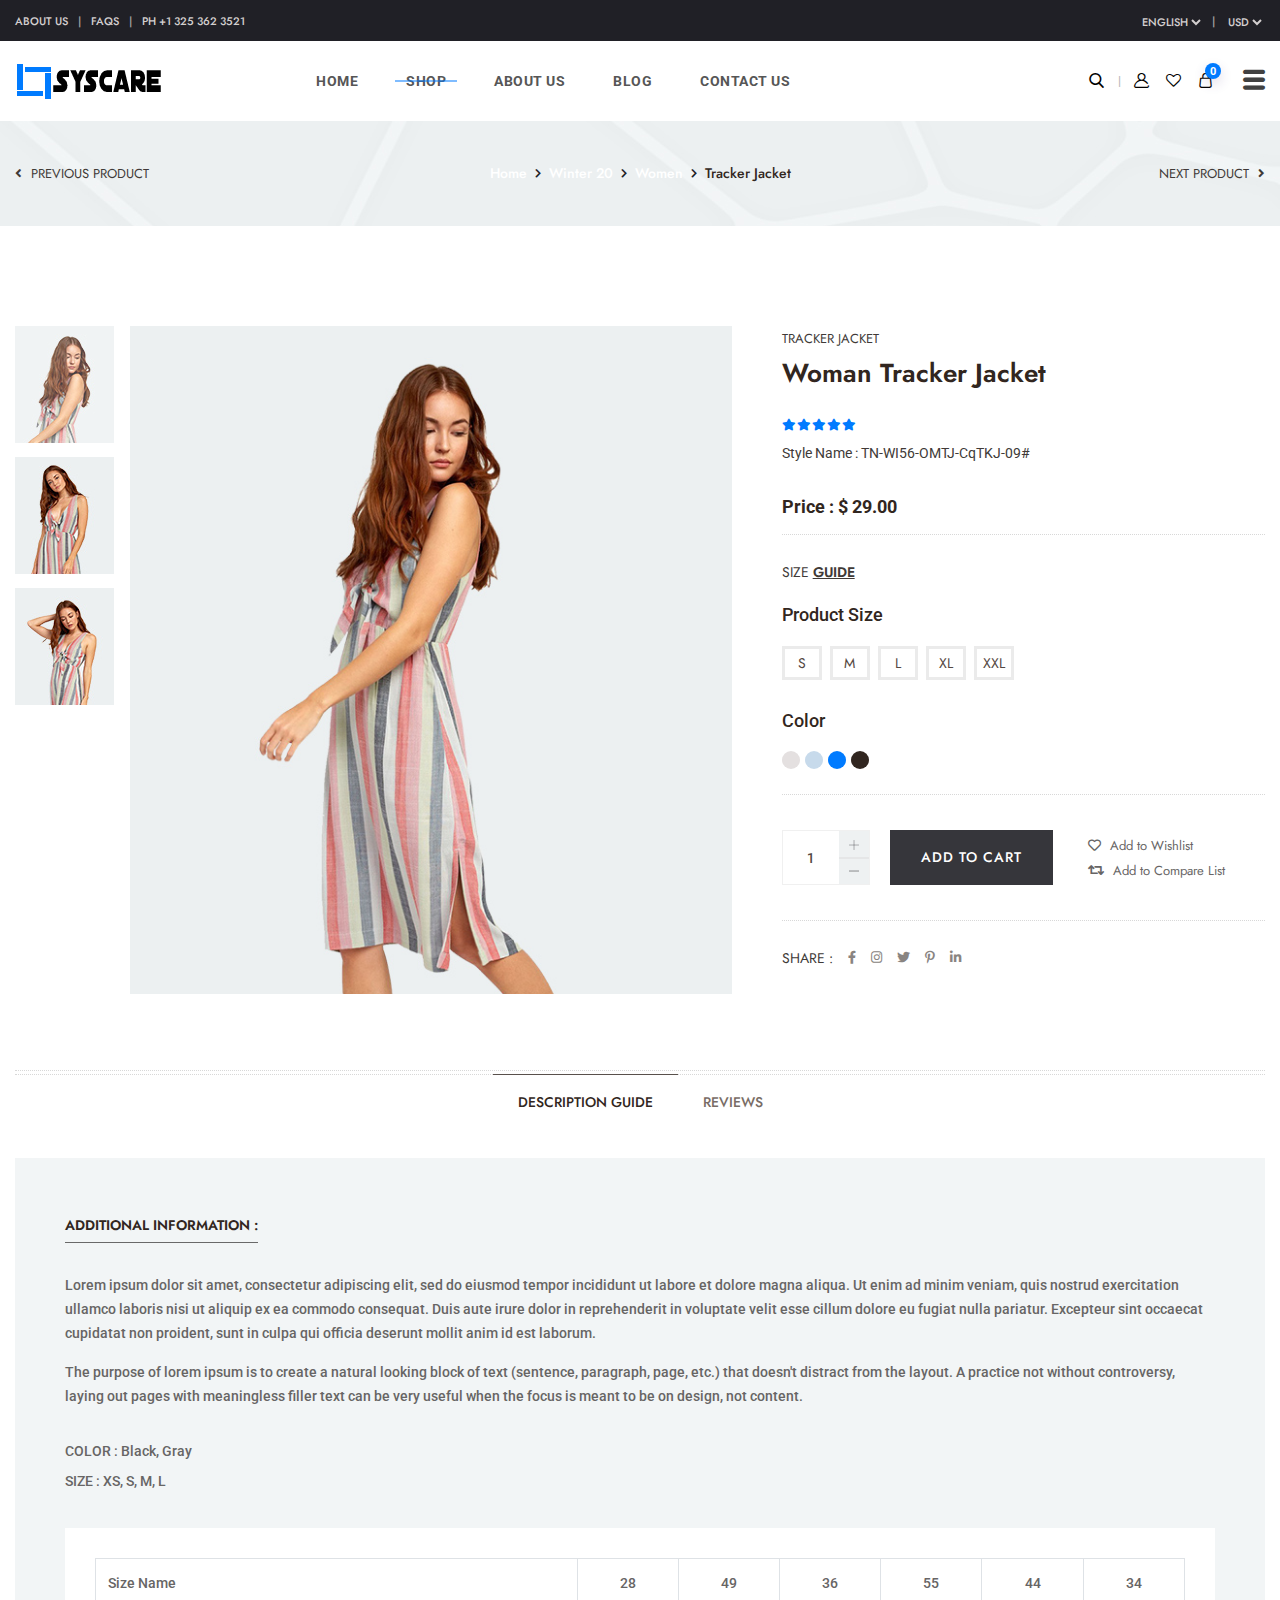
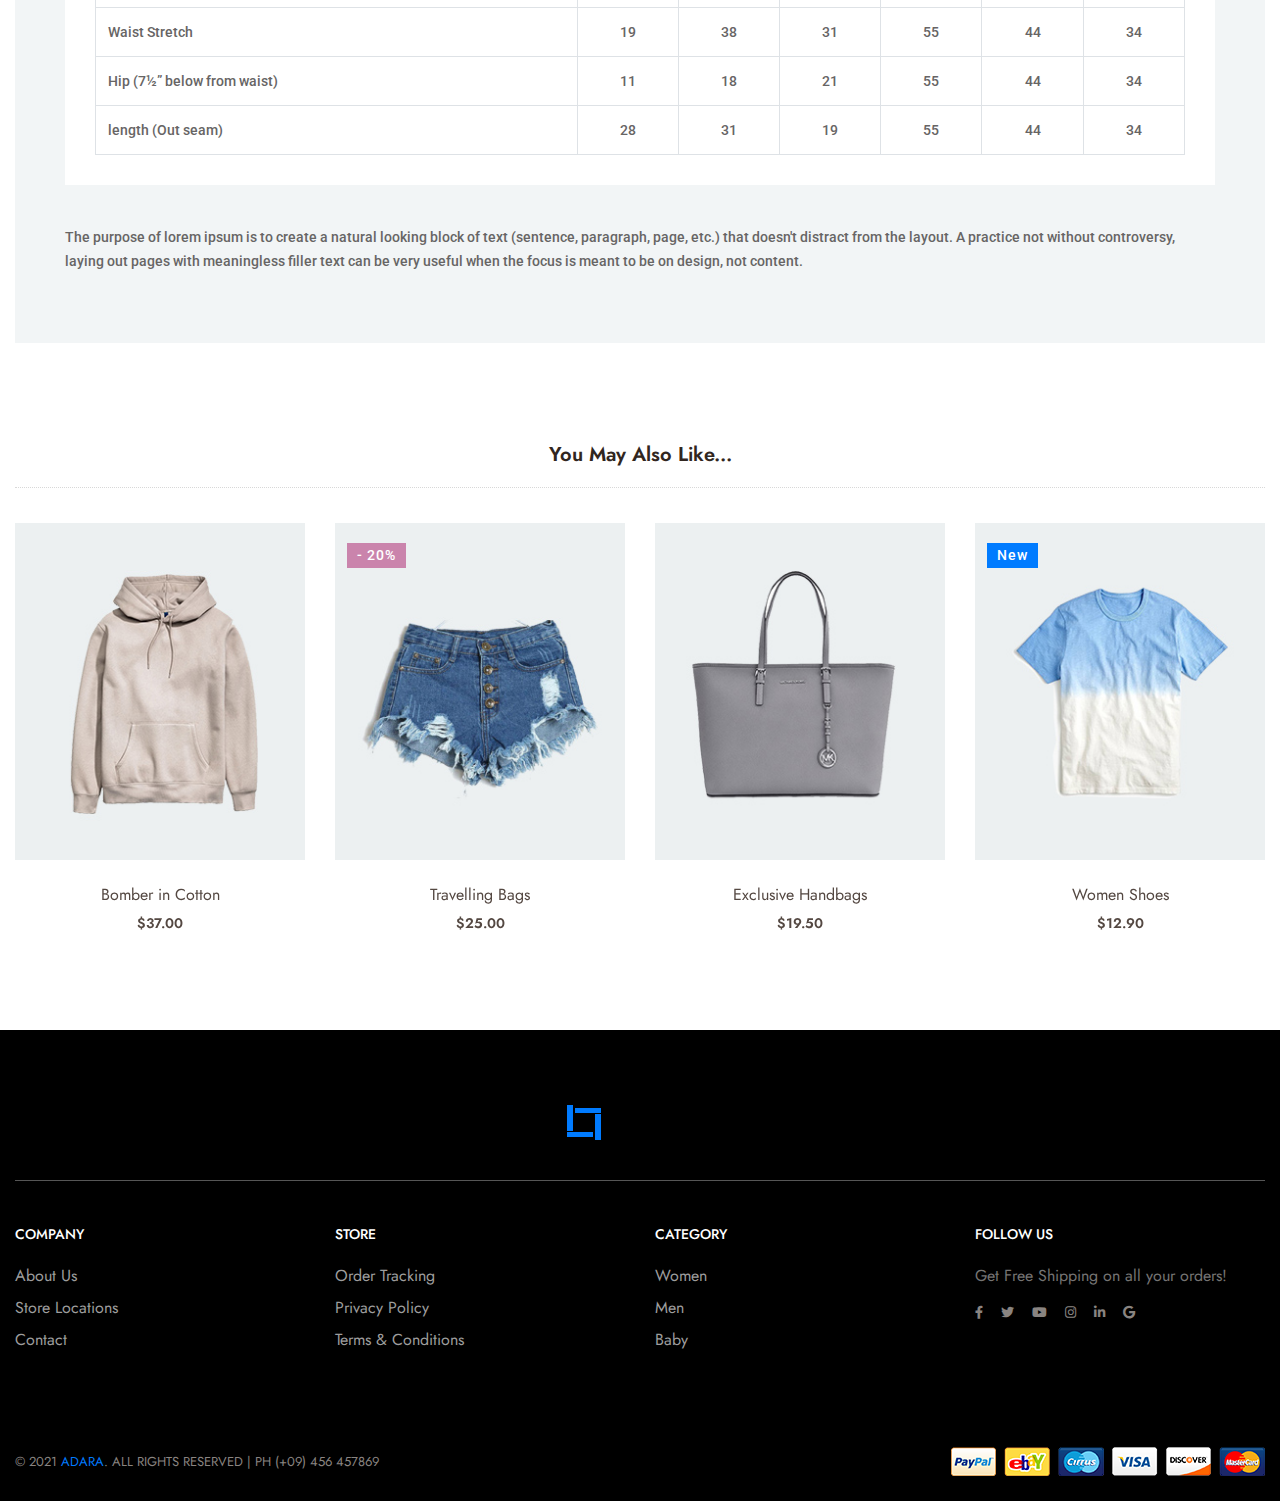
==== shop-details.html @ 61177d80 "initial commit" ====
<!doctype html>
<html class="no-js" lang="en">
    <head>
        <meta charset="utf-8">
        <meta http-equiv="x-ua-compatible" content="ie=edge">
        <title>Adara - Modern & Multipurpose eCommerce Template</title>
        <meta name="description" content="">
        <meta name="viewport" content="width=device-width, initial-scale=1">

		<link rel="shortcut icon" type="image/x-icon" href="img/favicon.png">
        <!-- Place favicon.ico in the root directory -->

		<!-- CSS here -->
        <link rel="stylesheet" href="css/bootstrap.min.css">
        <link rel="stylesheet" href="css/animate.min.css">
        <link rel="stylesheet" href="css/magnific-popup.css">
        <link rel="stylesheet" href="css/fontawesome-all.min.css">
        <link rel="stylesheet" href="css/jquery.mCustomScrollbar.min.css">
        <link rel="stylesheet" href="css/bootstrap-datepicker.min.css">
        <link rel="stylesheet" href="css/swiper-bundle.min.css">
        <link rel="stylesheet" href="css/jquery-ui.min.css">
        <link rel="stylesheet" href="css/nice-select.css">
        <link rel="stylesheet" href="css/jarallax.css">
        <link rel="stylesheet" href="css/flaticon.css">
        <link rel="stylesheet" href="css/slick.css">
        <link rel="stylesheet" href="css/default.css">
        <link rel="stylesheet" href="css/style.css">
        <link rel="stylesheet" href="css/responsive.css">
    </head>
    <body>


        <!-- preloader  -->
        <div id="preloader">
            <div id="ctn-preloader" class="ctn-preloader">
                <div class="animation-preloader">
                    <div class="spinner"></div>
                </div>
                <div class="loader">
                    <div class="row">
                        <div class="col-3 loader-section section-left">
                            <div class="bg"></div>
                        </div>
                        <div class="col-3 loader-section section-left">
                            <div class="bg"></div>
                        </div>
                        <div class="col-3 loader-section section-right">
                            <div class="bg"></div>
                        </div>
                        <div class="col-3 loader-section section-right">
                            <div class="bg"></div>
                        </div>
                    </div>
                </div>
            </div>
        </div>
        <!-- preloader end -->


		<!-- Scroll-top -->
        <button class="scroll-top scroll-to-target" data-target="html">
            <i class="fas fa-angle-up"></i>
        </button>
        <!-- Scroll-top-end-->

        <!-- header-area -->
        <header class="header-style-three">
            <div class="header-top-wrap">
                <div class="container custom-container-two">
                    <div class="row align-items-center justify-content-center">
                        <div class="col-sm-6">
                            <div class="header-top-link">
                                <ul>
                                    <li><a href="about-us.html">About US</a></li>
                                    <li><a href="#">FAQS</a></li>
                                    <li><a href="tel:123456789">PH +1 325 362 3521</a></li>
                                </ul>
                            </div>
                        </div>
                        <div class="col-sm-6">
                            <div class="header-top-right">
                                <div class="lang">
                                    <select name="select">
                                        <option value="">English</option>
                                        <option value="">Spanish</option>
                                        <option value="">Turkish</option>
                                        <option value="">Russian</option>
                                        <option value="">Chinese</option>
                                    </select>
                                </div>
                                <div class="currency">
                                    <form action="#">
                                        <select name="select">
                                            <option value="">USD</option>
                                            <option value="">AUE</option>
                                            <option value="">SAR</option>
                                            <option value="">INR</option>
                                            <option value="">BDT</option>
                                        </select>
                                    </form>
                                </div>
                            </div>
                        </div>
                    </div>
                </div>
            </div>
            <div id="sticky-header" class="main-header menu-area">
                <div class="container custom-container-two">
                    <div class="row">
                        <div class="col-12">
                            <div class="mobile-nav-toggler"><i class="fas fa-bars"></i></div>
                            <div class="menu-wrap">
                                <nav class="menu-nav show">
                                    <div class="logo">
                                        <a href="index.html"><img src="img/logo/logo.png" alt="Logo"></a>
                                    </div>
                                    <div class="navbar-wrap main-menu d-none d-lg-flex">
                                        <ul class="navigation">
                                            <li class="menu-item-has-children has--mega--menu"><a href="#">Home</a>
                                                <ul class="mega--menu--wrap scroll">
                                                    <li>
                                                        <a href="index.html">
                                                            <span class="img"><img src="img/home-demo/home_01.jpg" alt=""></span>
                                                            <span class="text">Home style One</span>
                                                        </a>
                                                    </li>
                                                    <li>
                                                        <a href="index-2.html">
                                                            <span class="img"><img src="img/home-demo/home_02.jpg" alt=""></span>
                                                            <span class="text">Home style Two</span>
                                                        </a>
                                                    </li>
                                                    <li>
                                                        <a href="index-3.html">
                                                            <span class="img"><img src="img/home-demo/home_03.jpg" alt=""></span>
                                                            <span class="text">Home style Three</span>
                                                        </a>
                                                    </li>
                                                    <li>
                                                        <a href="index-4.html">
                                                            <span class="img"><img src="img/home-demo/home_04.jpg" alt=""></span>
                                                            <span class="text">Home style four</span>
                                                        </a>
                                                    </li>
                                                    <li>
                                                        <a href="index-5.html">
                                                            <span class="img"><img src="img/home-demo/home_05.jpg" alt=""></span>
                                                            <span class="text">Home style five</span>
                                                        </a>
                                                    </li>
                                                    <li>
                                                        <a href="index-6.html">
                                                            <span class="img"><img src="img/home-demo/home_06.jpg" alt=""></span>
                                                            <span class="text">Home style six</span>
                                                        </a>
                                                    </li>
                                                    <li>
                                                        <a href="index-7.html">
                                                            <span class="img"><img src="img/home-demo/home_07.jpg" alt=""></span>
                                                            <span class="text">Home style seven</span>
                                                        </a>
                                                    </li>
                                                    <li>
                                                        <a href="index-8.html">
                                                            <span class="img"><img src="img/home-demo/home_08.jpg" alt=""></span>
                                                            <span class="text">Home style eight</span>
                                                        </a>
                                                    </li>
                                                    <li>
                                                        <a href="index-9.html">
                                                            <span class="img"><img src="img/home-demo/home_09.jpg" alt=""></span>
                                                            <span class="text">Home style nine</span>
                                                        </a>
                                                    </li>
                                                </ul>
                                            </li>
                                            <li class="active has--mega--menu"><a href="#">Shop</a>
                                                <ul class="mega-menu">
                                                    <li class="mega-menu-wrap">
                                                        <ul class="mega-menu-col">
                                                            <li class="mega-title"><a href="shop.html">SHOP PAGES</a></li>
                                                            <li><a href="shop-sidebar.html">Right Sidebar</a></li>
                                                            <li><a href="shop-sidebar.html">Left Sidebar</a></li>
                                                            <li><a href="shop.html">Hidden sidebar</a></li>
                                                            <li><a href="shop.html">Filters area</a></li>
                                                            <li class="active"><a href="shop-details.html">Shop Details</a></li>
                                                            <li><a href="cart.html">Cart Page</a></li>
                                                            <li><a href="checkout.html">Checkout Page</a></li>
                                                        </ul>
                                                        <ul class="mega-menu-col">
                                                            <li class="mega-title"><a href="#">FEATURES</a></li>
                                                            <li><a href="shop-sidebar.html">Variable Product</a></li>
                                                            <li><a href="shop-sidebar.html">External Product</a></li>
                                                            <li><a href="shop-sidebar.html">Other Shop Pages</a></li>
                                                            <li><a href="shop-sidebar.html">Categories</a></li>
                                                            <li><a href="shop-sidebar.html">Collection</a></li>
                                                            <li><a href="shop-sidebar.html">LookBook</a></li>
                                                            <li><a href="cart.html">Shopping Cart</a></li>
                                                        </ul>
                                                        <ul class="mega-menu-col sub-cat-post">
                                                            <li>
                                                                <a href="shop-sidebar.html">
                                                                    <img src="img/product/sub_menu_img01.jpg" alt="">
                                                                    <span class="btn">Man Shop</span>
                                                                </a>
                                                            </li>
                                                        </ul>
                                                        <ul class="mega-menu-col sub-cat-post">
                                                            <li>
                                                                <a href="shop-sidebar.html">
                                                                    <img src="img/product/sub_menu_img02.jpg" alt="">
                                                                    <span class="btn">Women’s Shop</span>
                                                                </a>
                                                            </li>
                                                        </ul>
                                                    </li>
                                                </ul>
                                            </li>
                                            <li><a href="about-us.html">About Us</a></li>
                                            <li class="menu-item-has-children"><a href="#">blog</a>
                                                <ul class="submenu">
                                                    <li><a href="blog.html">Our Blog</a></li>
                                                    <li><a href="blog-details.html">Blog Details</a></li>
                                                </ul>
                                            </li>
                                            <li><a href="contact.html">Contact Us</a></li>
                                        </ul>
                                    </div>
                                    <div class="header-action d-none d-md-block">
                                        <ul>
                                            <li class="header-search"><a href="#" data-toggle="modal" data-target="#search-modal"><i class="flaticon-search"></i></a></li>
                                            <li class="header-profile"><a href="#"><i class="flaticon-user"></i></a></li>
                                            <li class="header-wishlist"><a href="#"><i class="flaticon-heart-shape-outline"></i></a></li>
                                            <li class="header-shop-cart"><a href="#"><i class="flaticon-shopping-bag"></i><span>0</span></a>
                                                <ul class="minicart">
                                                    <li class="d-flex align-items-start">
                                                        <div class="cart-img">
                                                            <a href="#"><img src="img/product/cart_p01.jpg" alt=""></a>
                                                        </div>
                                                        <div class="cart-content">
                                                            <h4><a href="#">Exclusive Winter Jackets</a></h4>
                                                            <div class="cart-price">
                                                                <span class="new">$229.9</span>
                                                                <span><del>$229.9</del></span>
                                                            </div>
                                                        </div>
                                                        <div class="del-icon">
                                                            <a href="#"><i class="far fa-trash-alt"></i></a>
                                                        </div>
                                                    </li>
                                                    <li class="d-flex align-items-start">
                                                        <div class="cart-img">
                                                            <a href="#"><img src="img/product/cart_p02.jpg" alt=""></a>
                                                        </div>
                                                        <div class="cart-content">
                                                            <h4><a href="#">Winter Jackets For Women</a></h4>
                                                            <div class="cart-price">
                                                                <span class="new">$229.9</span>
                                                                <span><del>$229.9</del></span>
                                                            </div>
                                                        </div>
                                                        <div class="del-icon">
                                                            <a href="#"><i class="far fa-trash-alt"></i></a>
                                                        </div>
                                                    </li>
                                                    <li>
                                                        <div class="total-price">
                                                            <span class="f-left">Total:</span>
                                                            <span class="f-right">$239.9</span>
                                                        </div>
                                                    </li>
                                                    <li>
                                                        <div class="checkout-link">
                                                            <a href="#">Shopping Cart</a>
                                                            <a class="black-color" href="#">Checkout</a>
                                                        </div>
                                                    </li>
                                                </ul>
                                            </li>
                                            <li class="sidebar-toggle-btn"><a href="#" class="navSidebar-button"><i class="flaticon-menu-button-of-three-horizontal-lines"></i></a></li>
                                        </ul>
                                    </div>
                                </nav>
                            </div>
                            <!-- Mobile Menu  -->
                            <div class="mobile-menu">
                                <div class="close-btn"><i class="flaticon-targeting-cross"></i></div>
                                <nav class="menu-box">
                                    <div class="nav-logo"><a href="index.html"><img src="img/logo/logo.png" alt="" title=""></a>
                                    </div>
                                    <div class="menu-outer">
                                        <ul class="navigation">
                                            <li class="menu-item-has-children"><a href="#">Home</a>
                                                <ul class="submenu">
                                                    <li><a href="index.html">Home One</a></li>
                                                    <li><a href="index-2.html">Home Two</a></li>
                                                    <li><a href="index-3.html">Home Three</a></li>
                                                    <li><a href="index-4.html">Home Four</a></li>
                                                    <li><a href="index-5.html">Home Five</a></li>
                                                    <li><a href="index-6.html">Home Six</a></li>
                                                    <li><a href="index-7.html">Home Seven</a></li>
                                                    <li><a href="index-8.html">Home Eight</a></li>
                                                    <li><a href="index-9.html">Home Nine</a></li>
                                                </ul>
                                            </li>
                                            <li class="active menu-item-has-children"><a href="#">Shop</a>
                                                <ul class="submenu">
                                                    <li><a href="shop.html">Shop Page</a></li>
                                                    <li><a href="shop-sidebar.html">Shop Sidebar</a></li>
                                                    <li class="active"><a href="shop-details.html">Shop Details</a></li>
                                                    <li><a href="cart.html">Cart Page</a></li>
                                                    <li><a href="cart.html">Checkout Page</a></li>
                                                </ul>
                                            </li>
                                            <li><a href="about-us.html">About Us</a></li>
                                            <li class="menu-item-has-children"><a href="#">blog</a>
                                                <ul class="submenu">
                                                    <li><a href="blog.html">Our Blog</a></li>
                                                    <li><a href="blog-details.html">Blog Details</a></li>
                                                </ul>
                                            </li>
                                            <li><a href="contact.html">Contact Us</a></li>
                                        </ul>
                                    </div>
                                    <div class="social-links">
                                        <ul class="clearfix">
                                            <li><a href="#"><span class="fab fa-twitter"></span></a></li>
                                            <li><a href="#"><span class="fab fa-facebook-square"></span></a></li>
                                            <li><a href="#"><span class="fab fa-pinterest-p"></span></a></li>
                                            <li><a href="#"><span class="fab fa-instagram"></span></a></li>
                                            <li><a href="#"><span class="fab fa-youtube"></span></a></li>
                                        </ul>
                                    </div>
                                </nav>
                            </div>
                            <div class="menu-backdrop"></div>
                            <!-- End Mobile Menu -->
                        </div>
                    </div>
                </div>
            </div>

            <!-- Modal Search -->
            <div class="modal fade" id="search-modal" tabindex="-1" role="dialog" aria-hidden="true">
                <div class="modal-dialog" role="document">
                    <div class="modal-content">
                        <form>
                            <input type="text" placeholder="Search here...">
                            <button><i class="flaticon-search"></i></button>
                        </form>
                    </div>
                </div>
            </div>
            <!-- Modal Search-end -->

            <!-- off-canvas-start -->
            <div class="sidebar-off-canvas info-group">
                <div class="off-canvas-overlay"></div>
                <div class="off-canvas-widget scroll">
                    <div class="sidebar-widget-container">
                        <div class="off-canvas-heading">
                            <a href="#" class="close-side-widget">
                                <span class="flaticon-targeting-cross"></span>
                            </a>
                        </div>
                        <div class="sidebar-textwidget">
                            <div class="sidebar-info-contents">
                                <div class="content-inner">
                                    <div class="logo mb-30">
                                        <a href="index.html"><img src="img/logo/logo.png" alt=""></a>
                                    </div>
                                    <div class="content-box">
                                        <p>WooCommerce and WordPress are both free, open source software reasons many ...</p>
                                    </div>
                                    <div class="contact-info">
                                        <h4 class="title">CONTACT US</h4>
                                        <ul>
                                            <li><span class="flaticon-phone-call"></span><a href="tel:123456789">+9 325 444 0000</a></li>
                                            <li><span class="flaticon-email"></span><a href="mailto:adara@info.com">adara@info.com</a></li>
                                            <li><span class="flaticon-place"></span>71 Park Lan Street 2355 NY</li>
                                        </ul>
                                    </div>
                                    <div class="oc-newsletter">
                                        <h4 class="title">NEWSLETTER</h4>
                                        <p>Fill your email below to subscribe to my newsletter</p>
                                        <form action="#">
                                            <input type="email" placeholder="Email...">
                                            <button class="btn">Subscribe</button>
                                        </form>
                                    </div>
                                    <div class="oc-social">
                                        <ul>
                                            <li><a href="#"><i class="fab fa-facebook-f"></i></a></li>
                                            <li><a href="#"><i class="fab fa-twitter"></i></a></li>
                                            <li><a href="#"><i class="fab fa-youtube"></i></a></li>
                                            <li><a href="#"><i class="fab fa-instagram"></i></a></li>
                                            <li><a href="#"><i class="fab fa-linkedin-in"></i></a></li>
                                            <li><a href="#"><i class="fab fa-google"></i></a></li>
                                        </ul>
                                    </div>
                                    <div class="oc-bottom">
                                        <div class="currency">
                                            <form action="#">
                                                <label>Currency</label>
                                                <select name="select">
                                                    <option value="">USD</option>
                                                    <option value="">AUE</option>
                                                    <option value="">SAR</option>
                                                    <option value="">INR</option>
                                                    <option value="">BDT</option>
                                                </select>
                                            </form>
                                        </div>
                                        <div class="language">
                                            <form action="#">
                                                <label>Language</label>
                                                <select name="select">
                                                    <option value="">English</option>
                                                    <option value="">Spanish</option>
                                                    <option value="">Turkish</option>
                                                    <option value="">Russian</option>
                                                    <option value="">Chinese</option>
                                                </select>
                                            </form>
                                        </div>
                                    </div>
                                </div>
                            </div>
                        </div>
                    </div>
                </div>
            </div>
            <!-- off-canvas-end -->

        </header>
        <!-- header-area-end -->

        <!-- main-area -->
        <main>

            <!-- breadcrumb-area -->
            <div class="breadcrumb-area breadcrumb-style-two" data-background="img/bg/s_breadcrumb_bg01.jpg">
                <div class="container">
                    <div class="row">
                        <div class="col-lg-3 d-none d-lg-block">
                            <div class="previous-product">
                                <a href="shop-details.html"><i class="fas fa-angle-left"></i> previous product</a>
                            </div>
                        </div>
                        <div class="col-lg-6">
                            <div class="breadcrumb-content">
                                <nav aria-label="breadcrumb">
                                    <ol class="breadcrumb">
                                        <li class="breadcrumb-item"><a href="index.html">Home</a></li>
                                        <li class="breadcrumb-item"><a href="shop.html">Winter 20</a></li>
                                        <li class="breadcrumb-item"><a href="shop.html">Women</a></li>
                                        <li class="breadcrumb-item active" aria-current="page">Tracker Jacket</li>
                                    </ol>
                                </nav>
                            </div>
                        </div>
                        <div class="col-lg-3 d-none d-lg-block">
                            <div class="next-product">
                                <a href="shop-details.html">Next product <i class="fas fa-angle-right"></i></a>
                            </div>
                        </div>
                    </div>
                </div>
            </div>
            <!-- breadcrumb-area-end -->

            <!-- shop-details-area -->
            <section class="shop-details-area pt-100 pb-95">
                <div class="container">
                    <div class="row">
                        <div class="col-lg-7">
                            <div class="shop-details-flex-wrap">
                                <div class="shop-details-nav-wrap">
                                    <ul class="nav nav-tabs" id="myTab" role="tablist">
                                        <li class="nav-item" role="presentation">
                                            <a class="nav-link active" id="item-one-tab" data-toggle="tab" href="#item-one" role="tab" aria-controls="item-one" aria-selected="true"><img src="img/product/sd_nav_img01.jpg" alt=""></a>
                                        </li>
                                        <li class="nav-item" role="presentation">
                                            <a class="nav-link" id="item-two-tab" data-toggle="tab" href="#item-two" role="tab" aria-controls="item-two" aria-selected="false"><img src="img/product/sd_nav_img02.jpg" alt=""></a>
                                        </li>
                                        <li class="nav-item" role="presentation">
                                            <a class="nav-link" id="item-three-tab" data-toggle="tab" href="#item-three" role="tab" aria-controls="item-three" aria-selected="false"><img src="img/product/sd_nav_img03.jpg" alt=""></a>
                                        </li>
                                    </ul>
                                </div>
                                <div class="shop-details-img-wrap">
                                    <div class="tab-content" id="myTabContent">
                                        <div class="tab-pane fade show active" id="item-one" role="tabpanel" aria-labelledby="item-one-tab">
                                            <div class="shop-details-img">
                                                <img src="img/product/shop_details_img01.jpg" alt="">
                                            </div>
                                        </div>
                                        <div class="tab-pane fade" id="item-two" role="tabpanel" aria-labelledby="item-two-tab">
                                            <div class="shop-details-img">
                                                <img src="img/product/shop_details_img02.jpg" alt="">
                                            </div>
                                        </div>
                                        <div class="tab-pane fade" id="item-three" role="tabpanel" aria-labelledby="item-three-tab">
                                            <div class="shop-details-img">
                                                <img src="img/product/shop_details_img03.jpg" alt="">
                                            </div>
                                        </div>
                                    </div>
                                </div>
                            </div>
                        </div>
                        <div class="col-lg-5">
                            <div class="shop-details-content">
                                <a href="#" class="product-cat">Tracker Jacket</a>
                                <h3 class="title">Woman Tracker Jacket</h3>
                                <div class="rating">
                                    <i class="fas fa-star"></i>
                                    <i class="fas fa-star"></i>
                                    <i class="fas fa-star"></i>
                                    <i class="fas fa-star"></i>
                                    <i class="fas fa-star"></i>
                                </div>
                                <p class="style-name">Style Name : TN-WI56-OMTJ-CqTKJ-09#</p>
                                <div class="price">Price : $ 29.00</div>
                                <div class="product-details-info">
                                    <span>Size <a href="#">Guide</a></span>
                                    <div class="sidebar-product-size mb-30">
                                        <h4 class="widget-title">Product Size</h4>
                                        <div class="shop-size-list">
                                            <ul>
                                                <li><a href="#">S</a></li>
                                                <li><a href="#">M</a></li>
                                                <li><a href="#">L</a></li>
                                                <li><a href="#">XL</a></li>
                                                <li><a href="#">XXL</a></li>
                                            </ul>
                                        </div>
                                    </div>
                                    <div class="sidebar-product-color">
                                        <h4 class="widget-title">Color</h4>
                                        <div class="shop-color-list">
                                            <ul>
                                                <li></li>
                                                <li></li>
                                                <li></li>
                                                <li></li>
                                            </ul>
                                        </div>
                                    </div>
                                </div>
                                <div class="perched-info">
                                    <div class="cart-plus-minus">
                                        <form action="#" class="num-block">
                                            <input type="text" class="in-num" value="1" readonly="">
                                            <div class="qtybutton-box">
                                                <span class="plus"><img src="img/icon/plus.png" alt=""></span>
                                                <span class="minus dis"><img src="img/icon/minus.png" alt=""></span>
                                            </div>
                                        </form>
                                    </div>
                                    <a href="#" class="btn">add to cart</a>
                                    <div class="wishlist-compare">
                                        <ul>
                                            <li><a href="#"><i class="far fa-heart"></i> Add to Wishlist</a></li>
                                            <li><a href="#"><i class="fas fa-retweet"></i> Add to Compare List</a></li>
                                        </ul>
                                    </div>
                                </div>
                                <div class="product-details-share">
                                    <ul>
                                        <li>Share :</li>
                                        <li><a href="#"><i class="fab fa-facebook-f"></i></a></li>
                                        <li><a href="#"><i class="fab fa-instagram"></i></a></li>
                                        <li><a href="#"><i class="fab fa-twitter"></i></a></li>
                                        <li><a href="#"><i class="fab fa-pinterest-p"></i></a></li>
                                        <li><a href="#"><i class="fab fa-linkedin-in"></i></a></li>
                                    </ul>
                                </div>
                            </div>
                        </div>
                    </div>
                    <div class="row">
                        <div class="col-12">
                            <div class="product-desc-wrap">
                                <ul class="nav nav-tabs" role="tablist">
                                    <li class="nav-item" role="presentation">
                                        <a class="nav-link active" id="description-tab" data-toggle="tab" href="#description" role="tab" aria-controls="description"
                                            aria-selected="true">Description Guide</a>
                                    </li>
                                    <li class="nav-item" role="presentation">
                                        <a class="nav-link" id="reviews-tab" data-toggle="tab" href="#reviews" role="tab" aria-controls="reviews"
                                            aria-selected="false">Reviews</a>
                                    </li>
                                </ul>
                                <div class="tab-content">
                                    <div class="tab-pane fade show active" id="description" role="tabpanel" aria-labelledby="description-tab">
                                        <div class="product-desc-title mb-30">
                                            <h4 class="title">Additional information :</h4>
                                        </div>
                                        <p>Lorem ipsum dolor sit amet, consectetur adipiscing elit, sed do eiusmod tempor incididunt ut labore et dolore magna
                                        aliqua. Ut enim ad minim veniam, quis nostrud exercitation ullamco laboris nisi ut aliquip ex ea commodo consequat. Duis
                                        aute irure dolor in reprehenderit in voluptate velit esse cillum dolore eu fugiat nulla pariatur. Excepteur sint
                                        occaecat cupidatat non proident, sunt in culpa qui officia deserunt mollit anim id est laborum.</p>
                                        <p>The purpose of lorem ipsum is to create a natural looking block of text (sentence, paragraph, page, etc.) that doesn't
                                        distract from the layout. A practice not without controversy, laying out pages with meaningless filler text can be very
                                        useful when the focus is meant to be on design, not content.</p>
                                        <div class="color-size-info">
                                            <ul>
                                                <li><span>COLOR :</span> Black, Gray</li>
                                                <li><span>SIZE :</span> XS, S, M, L</li>
                                            </ul>
                                        </div>
                                        <div class="additional-table">
                                            <div class="table-responsive">
                                                <table class="table table-bordered">
                                                    <tbody>
                                                        <tr>
                                                            <th scope="row">Size Name</th>
                                                            <td>28</td>
                                                            <td>49</td>
                                                            <td>36</td>
                                                            <td>55</td>
                                                            <td>44</td>
                                                            <td>34</td>
                                                        </tr>
                                                        <tr>
                                                            <th scope="row">Waist Stretch</th>
                                                            <td>19</td>
                                                            <td>38</td>
                                                            <td>31</td>
                                                            <td>55</td>
                                                            <td>44</td>
                                                            <td>34</td>
                                                        </tr>
                                                        <tr>
                                                            <th scope="row">Hip (7½” below from waist)</th>
                                                            <td>11</td>
                                                            <td>18</td>
                                                            <td>21</td>
                                                            <td>55</td>
                                                            <td>44</td>
                                                            <td>34</td>
                                                        </tr>
                                                        <tr>
                                                            <th scope="row">length (Out seam)</th>
                                                            <td>28</td>
                                                            <td>31</td>
                                                            <td>19</td>
                                                            <td>55</td>
                                                            <td>44</td>
                                                            <td>34</td>
                                                        </tr>
                                                    </tbody>
                                                </table>
                                            </div>
                                        </div>
                                        <p>The purpose of lorem ipsum is to create a natural looking block of text (sentence, paragraph, page, etc.) that doesn't
                                        distract from the layout. A practice not without controversy, laying out pages with meaningless filler text can be very
                                        useful when the focus is meant to be on design, not content.</p>
                                    </div>
                                    <div class="tab-pane fade" id="reviews" role="tabpanel" aria-labelledby="reviews-tab">
                                        <div class="product-desc-title mb-30">
                                            <h4 class="title">Reviews (0) :</h4>
                                        </div>
                                        <p>Your email address will not be published. Required fields are marked</p>
                                        <p class="adara-review-title">Be the first to review “Adara”</p>
                                        <div class="review-rating">
                                            <span>Your rating *</span>
                                            <div class="rating">
                                                <i class="fas fa-star"></i>
                                                <i class="fas fa-star"></i>
                                                <i class="fas fa-star"></i>
                                                <i class="fas fa-star"></i>
                                                <i class="fas fa-star"></i>
                                            </div>
                                        </div>
                                        <form action="#" class="comment-form review-form">
                                            <span>Your review *</span>
                                            <textarea name="message" id="comment-message" placeholder="Your Comment"></textarea>
                                            <div class="row">
                                                <div class="col-md-6">
                                                    <input type="text" placeholder="Your Name*">
                                                </div>
                                                <div class="col-md-6">
                                                    <input type="email" placeholder="Your Email*">
                                                </div>
                                            </div>
                                            <div class="comment-check-box">
                                                <input type="checkbox" id="comment-check">
                                                <label for="comment-check">Save my name and email in this browser for the next time I comment.</label>
                                            </div>
                                            <button class="btn">Submit</button>
                                        </form>
                                    </div>
                                </div>
                            </div>
                        </div>
                    </div>
                    <div class="related-product-wrap">
                        <div class="row">
                            <div class="col-12">
                                <div class="related-product-title">
                                    <h4 class="title">You May Also Like...</h4>
                                </div>
                            </div>
                        </div>
                        <div class="row related-product-active">
                            <div class="col-xl-3">
                                <div class="new-arrival-item text-center">
                                    <div class="thumb mb-25">
                                        <a href="shop-details.html"><img src="img/product/n_arrival_product01.jpg" alt=""></a>
                                        <div class="product-overlay-action">
                                            <ul>
                                                <li><a href="cart.html"><i class="far fa-heart"></i></a></li>
                                                <li><a href="shop-details.html"><i class="far fa-eye"></i></a></li>
                                            </ul>
                                        </div>
                                    </div>
                                    <div class="content">
                                        <h5><a href="shop-details.html">Bomber in Cotton</a></h5>
                                        <span class="price">$37.00</span>
                                    </div>
                                </div>
                            </div>
                            <div class="col-xl-3">
                                <div class="new-arrival-item text-center">
                                    <div class="thumb mb-25">
                                        <div class="discount-tag">- 20%</div>
                                        <a href="shop-details.html"><img src="img/product/n_arrival_product02.jpg" alt=""></a>
                                        <div class="product-overlay-action">
                                            <ul>
                                                <li><a href="cart.html"><i class="far fa-heart"></i></a></li>
                                                <li><a href="shop-details.html"><i class="far fa-eye"></i></a></li>
                                            </ul>
                                        </div>
                                    </div>
                                    <div class="content">
                                        <h5><a href="shop-details.html">Travelling Bags</a></h5>
                                        <span class="price">$25.00</span>
                                    </div>
                                </div>
                            </div>
                            <div class="col-xl-3">
                                <div class="new-arrival-item text-center">
                                    <div class="thumb mb-25">
                                        <a href="shop-details.html"><img src="img/product/n_arrival_product03.jpg" alt=""></a>
                                        <div class="product-overlay-action">
                                            <ul>
                                                <li><a href="cart.html"><i class="far fa-heart"></i></a></li>
                                                <li><a href="shop-details.html"><i class="far fa-eye"></i></a></li>
                                            </ul>
                                        </div>
                                    </div>
                                    <div class="content">
                                        <h5><a href="shop-details.html">Exclusive Handbags</a></h5>
                                        <span class="price">$19.50</span>
                                    </div>
                                </div>
                            </div>
                            <div class="col-xl-3">
                                <div class="new-arrival-item text-center">
                                    <div class="thumb mb-25">
                                        <div class="discount-tag new">New</div>
                                        <a href="shop-details.html"><img src="img/product/n_arrival_product04.jpg" alt=""></a>
                                        <div class="product-overlay-action">
                                            <ul>
                                                <li><a href="cart.html"><i class="far fa-heart"></i></a></li>
                                                <li><a href="shop-details.html"><i class="far fa-eye"></i></a></li>
                                            </ul>
                                        </div>
                                    </div>
                                    <div class="content">
                                        <h5><a href="shop-details.html">Women Shoes</a></h5>
                                        <span class="price">$12.90</span>
                                    </div>
                                </div>
                            </div>
                        </div>
                    </div>
                </div>
            </section>
            <!-- shop-details-area-end -->

        </main>
        <!-- main-area-end -->


        <!-- footer-area -->
        <footer class="gray-bg footer-style-two footer-style-three pt-75">
            <div class="container">
                <div class="footer-top-wrap">
                    <div class="row">
                        <div class="col-12">
                            <div class="footer-logo">
                                <a href="index.html"><img src="img/logo/logo.png" alt=""></a>
                            </div>
                        </div>
                    </div>
                </div>
                <div class="footer-middle-wrap pt-45 pb-20">
                    <div class="row">
                        <div class="col-lg-3 col-sm-6">
                            <div class="footer-widget mb-50">
                                <h4 class="fw-title">COMPANY</h4>
                                <div class="fw-link">
                                    <ul>
                                        <li><a href="about-us.html">About Us</a></li>
                                        <li><a href="shop.html">Store Locations</a></li>
                                        <li><a href="contact.html">Contact</a></li>
                                    </ul>
                                </div>
                            </div>
                        </div>
                        <div class="col-lg-3 col-sm-6">
                            <div class="footer-widget mb-50">
                                <h4 class="fw-title">STORE</h4>
                                <div class="fw-link">
                                    <ul>
                                        <li><a href="#">Order Tracking</a></li>
                                        <li><a href="#">Privacy Policy</a></li>
                                        <li><a href="#">Terms & Conditions</a></li>
                                    </ul>
                                </div>
                            </div>
                        </div>
                        <div class="col-lg-3 col-sm-6">
                            <div class="footer-widget mb-50">
                                <h4 class="fw-title">Category</h4>
                                <div class="fw-link">
                                    <ul>
                                        <li><a href="shop-sidebar.html">Women</a></li>
                                        <li><a href="shop-sidebar.html">Men</a></li>
                                        <li><a href="shop-sidebar.html">Baby</a></li>
                                    </ul>
                                </div>
                            </div>
                        </div>
                        <div class="col-lg-3 col-sm-6">
                            <div class="footer-widget mb-50">
                                <h4 class="fw-title">FOLLOW US</h4>
                                <div class="footer-text">
                                    <p>Get Free Shipping on all your orders!</p>
                                    <div class="footer-social">
                                        <ul>
                                            <li><a href="#"><i class="fab fa-facebook-f"></i></a></li>
                                            <li><a href="#"><i class="fab fa-twitter"></i></a></li>
                                            <li><a href="#"><i class="fab fa-youtube"></i></a></li>
                                            <li><a href="#"><i class="fab fa-instagram"></i></a></li>
                                            <li><a href="#"><i class="fab fa-linkedin-in"></i></a></li>
                                            <li><a href="#"><i class="fab fa-google"></i></a></li>
                                        </ul>
                                    </div>
                                </div>
                            </div>
                        </div>
                    </div>
                </div>
            </div>
            <div class="copyright-wrap">
                <div class="container">
                    <div class="row align-items-center">
                        <div class="col-lg-6">
                            <div class="copyright-text">
                                <p>&copy; 2021 <a href="index.html">adara</a>. All Rights Reserved | Ph (+09) 456 457869</p>
                            </div>
                        </div>
                        <div class="col-lg-6">
                            <div class="pay-method-img">
                                <img src="img/images/payment_method_img.png" alt="">
                            </div>
                        </div>
                    </div>
                </div>
            </div>
        </footer>
        <!-- footer-area-end -->





		<!-- JS here -->
        <script src="js/vendor/jquery-3.5.0.min.js"></script>
        <script src="js/popper.min.js"></script>
        <script src="js/bootstrap.min.js"></script>
        <script src="js/isotope.pkgd.min.js"></script>
        <script src="js/imagesloaded.pkgd.min.js"></script>
        <script src="js/jquery.magnific-popup.min.js"></script>
        <script src="js/jquery.mCustomScrollbar.concat.min.js"></script>
        <script src="js/bootstrap-datepicker.min.js"></script>
        <script src="js/jquery.nice-select.min.js"></script>
        <script src="js/jquery.countdown.min.js"></script>
        <script src="js/swiper-bundle.min.js"></script>
        <script src="js/jarallax.min.js"></script>
        <script src="js/slick.min.js"></script>
        <script src="js/wow.min.js"></script>
        <script src="js/nav-tool.js"></script>
        <script src="js/plugins.js"></script>
        <script src="js/main.js"></script>
    </body>
</html>
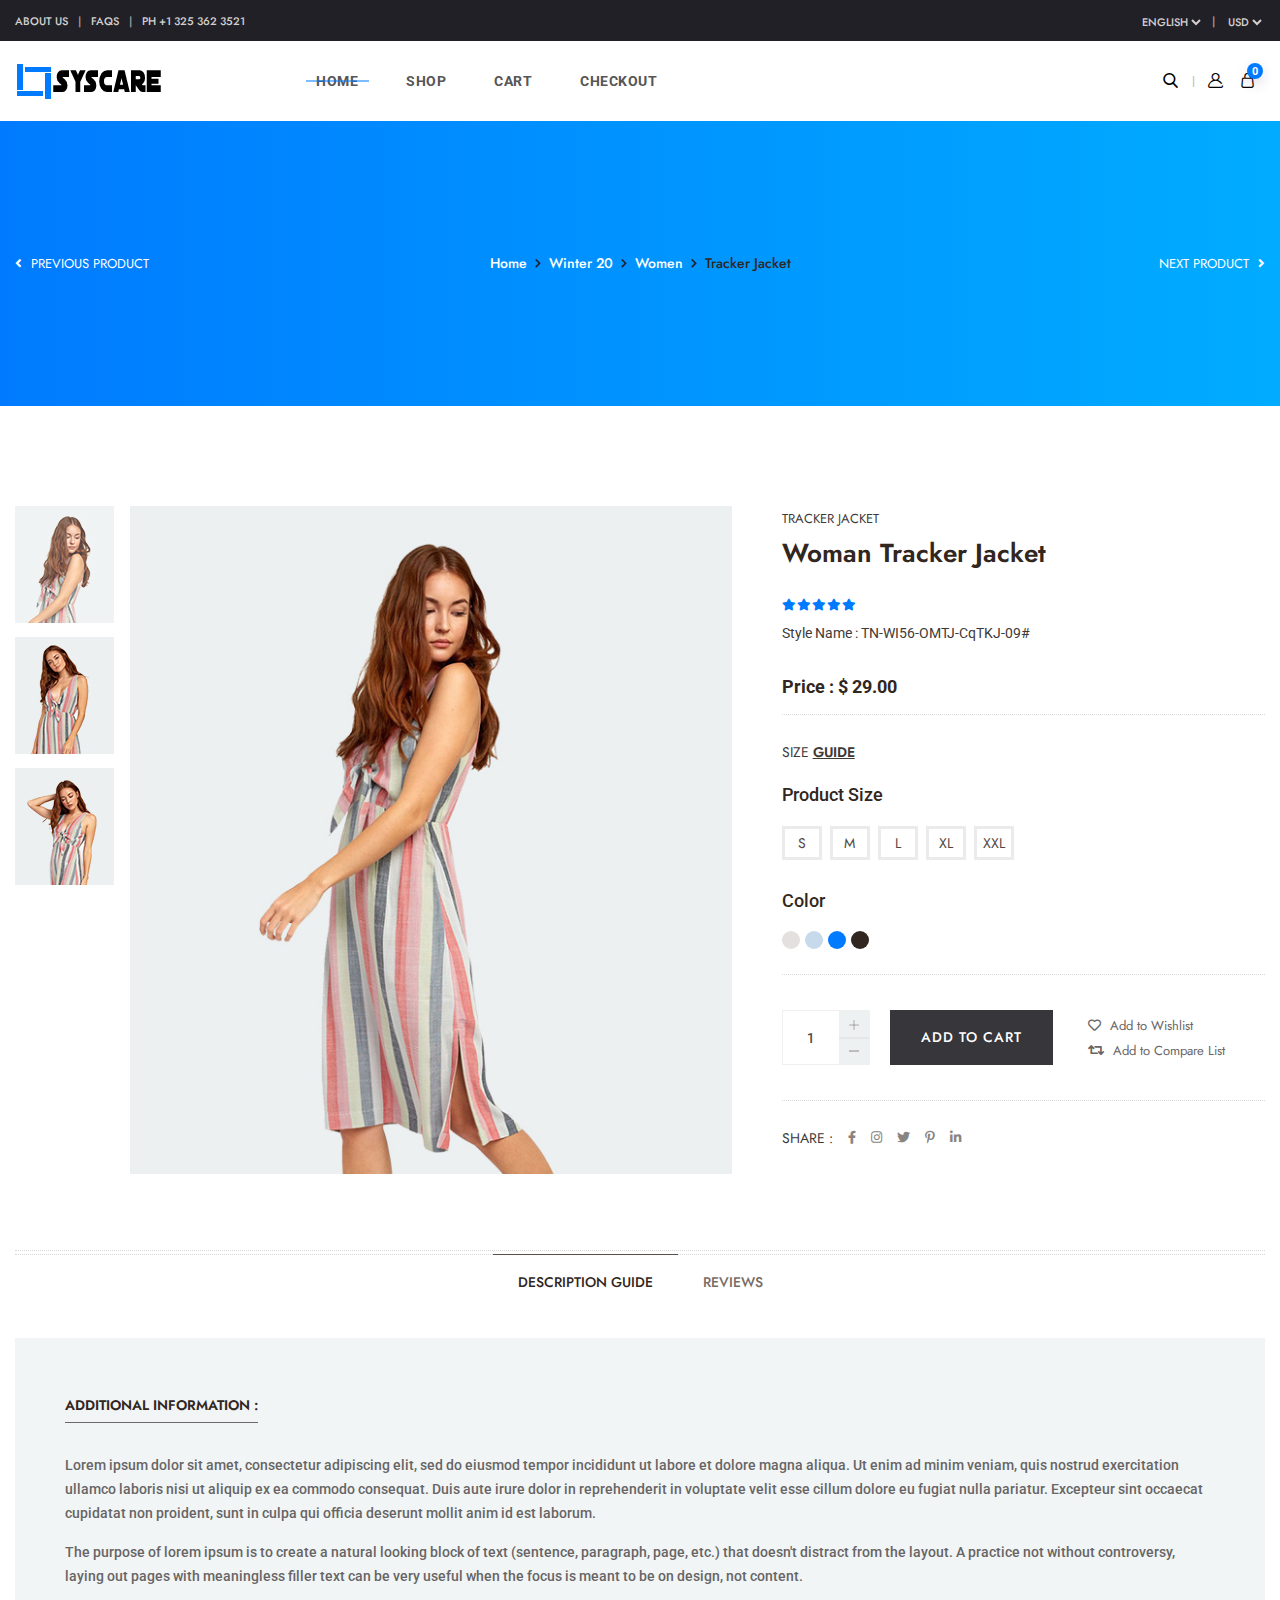
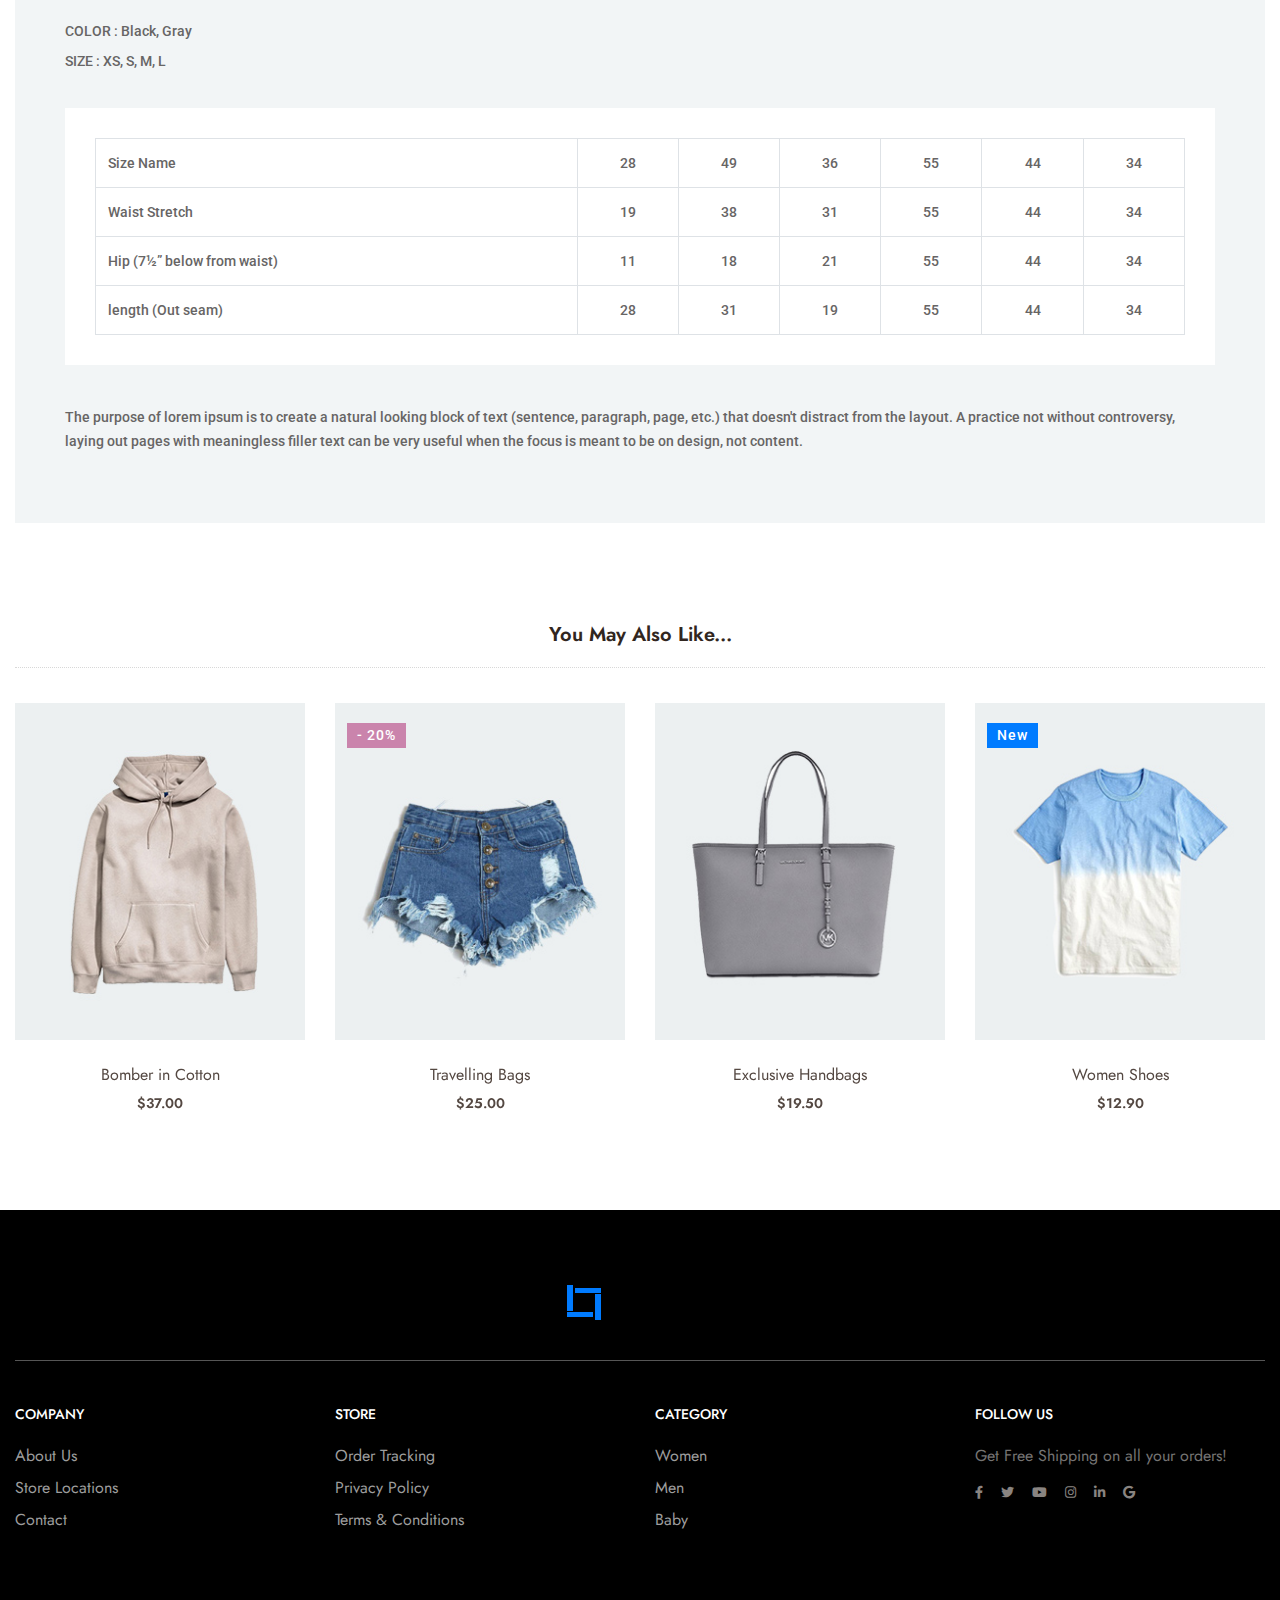
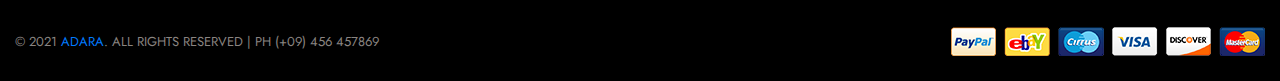
==== commit 34537e8b: "New update" ====
--- a/shop-details.html
+++ b/shop-details.html
@@ -1,9 +1,9 @@
 <!doctype html>
-<html class="no-js" lang="en">
+<html class="no-js" lang="">
     <head>
         <meta charset="utf-8">
         <meta http-equiv="x-ua-compatible" content="ie=edge">
-        <title>Adara - Modern & Multipurpose eCommerce Template</title>
+        <title>Syscare - Modern & Multipurpose eCommerce Template</title>
         <meta name="description" content="">
         <meta name="viewport" content="width=device-width, initial-scale=1">
 
@@ -64,8 +64,8 @@
         <!-- Scroll-top-end-->
 
         <!-- header-area -->
-        <header class="header-style-three">
-            <div class="header-top-wrap">
+        <header class="header-style-six">
+            <div class="header-top-wrap d-none d-md-block">
                 <div class="container custom-container-two">
                     <div class="row align-items-center justify-content-center">
                         <div class="col-sm-6">
@@ -116,90 +116,29 @@
                                     </div>
                                     <div class="navbar-wrap main-menu d-none d-lg-flex">
                                         <ul class="navigation">
-                                            <li class="menu-item-has-children has--mega--menu"><a href="#">Home</a>
-                                                <ul class="mega--menu--wrap scroll">
-                                                    <li>
-                                                        <a href="index.html">
-                                                            <span class="img"><img src="img/home-demo/home_01.jpg" alt=""></span>
-                                                            <span class="text">Home style One</span>
-                                                        </a>
-                                                    </li>
-                                                    <li>
-                                                        <a href="index-2.html">
-                                                            <span class="img"><img src="img/home-demo/home_02.jpg" alt=""></span>
-                                                            <span class="text">Home style Two</span>
-                                                        </a>
-                                                    </li>
-                                                    <li>
-                                                        <a href="index-3.html">
-                                                            <span class="img"><img src="img/home-demo/home_03.jpg" alt=""></span>
-                                                            <span class="text">Home style Three</span>
-                                                        </a>
-                                                    </li>
-                                                    <li>
-                                                        <a href="index-4.html">
-                                                            <span class="img"><img src="img/home-demo/home_04.jpg" alt=""></span>
-                                                            <span class="text">Home style four</span>
-                                                        </a>
-                                                    </li>
-                                                    <li>
-                                                        <a href="index-5.html">
-                                                            <span class="img"><img src="img/home-demo/home_05.jpg" alt=""></span>
-                                                            <span class="text">Home style five</span>
-                                                        </a>
-                                                    </li>
-                                                    <li>
-                                                        <a href="index-6.html">
-                                                            <span class="img"><img src="img/home-demo/home_06.jpg" alt=""></span>
-                                                            <span class="text">Home style six</span>
-                                                        </a>
-                                                    </li>
-                                                    <li>
-                                                        <a href="index-7.html">
-                                                            <span class="img"><img src="img/home-demo/home_07.jpg" alt=""></span>
-                                                            <span class="text">Home style seven</span>
-                                                        </a>
-                                                    </li>
-                                                    <li>
-                                                        <a href="index-8.html">
-                                                            <span class="img"><img src="img/home-demo/home_08.jpg" alt=""></span>
-                                                            <span class="text">Home style eight</span>
-                                                        </a>
-                                                    </li>
-                                                    <li>
-                                                        <a href="index-9.html">
-                                                            <span class="img"><img src="img/home-demo/home_09.jpg" alt=""></span>
-                                                            <span class="text">Home style nine</span>
-                                                        </a>
-                                                    </li>
-                                                </ul>
-                                            </li>
-                                            <li class="active has--mega--menu"><a href="#">Shop</a>
+                                            <li class="active menu-item-has-children has--mega--menu"><a href="#">Home</a></li>
+                                            <li class="has--mega--menu"><a href="#">Shop</a>
                                                 <ul class="mega-menu">
                                                     <li class="mega-menu-wrap">
                                                         <ul class="mega-menu-col">
-                                                            <li class="mega-title"><a href="shop.html">SHOP PAGES</a></li>
-                                                            <li><a href="shop-sidebar.html">Right Sidebar</a></li>
-                                                            <li><a href="shop-sidebar.html">Left Sidebar</a></li>
-                                                            <li><a href="shop.html">Hidden sidebar</a></li>
-                                                            <li><a href="shop.html">Filters area</a></li>
-                                                            <li class="active"><a href="shop-details.html">Shop Details</a></li>
-                                                            <li><a href="cart.html">Cart Page</a></li>
-                                                            <li><a href="checkout.html">Checkout Page</a></li>
+                                                            <li class="mega-title"><a href="shop.html">Accessories</a></li>
+                                                            <li><a href="shop.html">Air Bud && Headphones</a></li>
+                                                            <li><a href="shop.html">Mobile Phone</a></li>
+                                                            <li><a href="shop.html">Computer Accessories</a></li>
+                                                            <li><a href="shop.html">Watches</a></li>
+                                                            <li><a href="shop-details.html">Hand Crafts</a></li>
                                                         </ul>
                                                         <ul class="mega-menu-col">
-                                                            <li class="mega-title"><a href="#">FEATURES</a></li>
-                                                            <li><a href="shop-sidebar.html">Variable Product</a></li>
-                                                            <li><a href="shop-sidebar.html">External Product</a></li>
-                                                            <li><a href="shop-sidebar.html">Other Shop Pages</a></li>
-                                                            <li><a href="shop-sidebar.html">Categories</a></li>
-                                                            <li><a href="shop-sidebar.html">Collection</a></li>
-                                                            <li><a href="shop-sidebar.html">LookBook</a></li>
-                                                            <li><a href="cart.html">Shopping Cart</a></li>
+                                                            <li class="mega-title"><a href="shop.html">More On Categories</a></li>
+                                                            <li><a href="shop-sidebar.html">Air Bud && Headphones</a></li>
+                                                            <li><a href="shop-sidebar.html">Mobile Phone</a></li>
+                                                            <li><a href="shop.html">Computer Accessories</a></li>
+                                                            <li><a href="shop.html">Watches</a></li>
+                                                            <li><a href="shop-details.html">Hand Crafts</a></li>
                                                         </ul>
                                                         <ul class="mega-menu-col sub-cat-post">
                                                             <li>
-                                                                <a href="shop-sidebar.html">
+                                                                <a href="shop.html">
                                                                     <img src="img/product/sub_menu_img01.jpg" alt="">
                                                                     <span class="btn">Man Shop</span>
                                                                 </a>
@@ -207,7 +146,7 @@
                                                         </ul>
                                                         <ul class="mega-menu-col sub-cat-post">
                                                             <li>
-                                                                <a href="shop-sidebar.html">
+                                                                <a href="shop.html">
                                                                     <img src="img/product/sub_menu_img02.jpg" alt="">
                                                                     <span class="btn">Women’s Shop</span>
                                                                 </a>
@@ -216,21 +155,16 @@
                                                     </li>
                                                 </ul>
                                             </li>
-                                            <li><a href="about-us.html">About Us</a></li>
-                                            <li class="menu-item-has-children"><a href="#">blog</a>
-                                                <ul class="submenu">
-                                                    <li><a href="blog.html">Our Blog</a></li>
-                                                    <li><a href="blog-details.html">Blog Details</a></li>
-                                                </ul>
-                                            </li>
-                                            <li><a href="contact.html">Contact Us</a></li>
+                                            <li><a href="cart.html">Cart</a></li>
+                                            <li><a href="checkout.html">Checkout</a></li>
                                         </ul>
                                     </div>
                                     <div class="header-action d-none d-md-block">
                                         <ul>
-                                            <li class="header-search"><a href="#" data-toggle="modal" data-target="#search-modal"><i class="flaticon-search"></i></a></li>
+                                            <li class="header-search"><a href="#" data-toggle="modal"
+                                                    data-target="#search-modal"><i class="flaticon-search"></i></a></li>
                                             <li class="header-profile"><a href="#"><i class="flaticon-user"></i></a></li>
-                                            <li class="header-wishlist"><a href="#"><i class="flaticon-heart-shape-outline"></i></a></li>
+                                            
                                             <li class="header-shop-cart"><a href="#"><i class="flaticon-shopping-bag"></i><span>0</span></a>
                                                 <ul class="minicart">
                                                     <li class="d-flex align-items-start">
@@ -271,13 +205,12 @@
                                                     </li>
                                                     <li>
                                                         <div class="checkout-link">
-                                                            <a href="#">Shopping Cart</a>
+                                                            <a href="cart.html">Shopping Cart</a>
                                                             <a class="black-color" href="#">Checkout</a>
                                                         </div>
                                                     </li>
                                                 </ul>
                                             </li>
-                                            <li class="sidebar-toggle-btn"><a href="#" class="navSidebar-button"><i class="flaticon-menu-button-of-three-horizontal-lines"></i></a></li>
                                         </ul>
                                     </div>
                                 </nav>
@@ -290,7 +223,7 @@
                                     </div>
                                     <div class="menu-outer">
                                         <ul class="navigation">
-                                            <li class="menu-item-has-children"><a href="#">Home</a>
+                                            <li class="active menu-item-has-children"><a href="#">Home</a>
                                                 <ul class="submenu">
                                                     <li><a href="index.html">Home One</a></li>
                                                     <li><a href="index-2.html">Home Two</a></li>
@@ -298,16 +231,16 @@
                                                     <li><a href="index-4.html">Home Four</a></li>
                                                     <li><a href="index-5.html">Home Five</a></li>
                                                     <li><a href="index-6.html">Home Six</a></li>
-                                                    <li><a href="index-7.html">Home Seven</a></li>
+                                                    <li class="active"><a href="index-7.html">Home Seven</a></li>
                                                     <li><a href="index-8.html">Home Eight</a></li>
                                                     <li><a href="index-9.html">Home Nine</a></li>
                                                 </ul>
                                             </li>
-                                            <li class="active menu-item-has-children"><a href="#">Shop</a>
+                                            <li class="menu-item-has-children"><a href="#">Shop</a>
                                                 <ul class="submenu">
                                                     <li><a href="shop.html">Shop Page</a></li>
                                                     <li><a href="shop-sidebar.html">Shop Sidebar</a></li>
-                                                    <li class="active"><a href="shop-details.html">Shop Details</a></li>
+                                                    <li><a href="shop-details.html">Shop Details</a></li>
                                                     <li><a href="cart.html">Cart Page</a></li>
                                                     <li><a href="cart.html">Checkout Page</a></li>
                                                 </ul>
@@ -353,85 +286,6 @@
             </div>
             <!-- Modal Search-end -->
 
-            <!-- off-canvas-start -->
-            <div class="sidebar-off-canvas info-group">
-                <div class="off-canvas-overlay"></div>
-                <div class="off-canvas-widget scroll">
-                    <div class="sidebar-widget-container">
-                        <div class="off-canvas-heading">
-                            <a href="#" class="close-side-widget">
-                                <span class="flaticon-targeting-cross"></span>
-                            </a>
-                        </div>
-                        <div class="sidebar-textwidget">
-                            <div class="sidebar-info-contents">
-                                <div class="content-inner">
-                                    <div class="logo mb-30">
-                                        <a href="index.html"><img src="img/logo/logo.png" alt=""></a>
-                                    </div>
-                                    <div class="content-box">
-                                        <p>WooCommerce and WordPress are both free, open source software reasons many ...</p>
-                                    </div>
-                                    <div class="contact-info">
-                                        <h4 class="title">CONTACT US</h4>
-                                        <ul>
-                                            <li><span class="flaticon-phone-call"></span><a href="tel:123456789">+9 325 444 0000</a></li>
-                                            <li><span class="flaticon-email"></span><a href="mailto:adara@info.com">adara@info.com</a></li>
-                                            <li><span class="flaticon-place"></span>71 Park Lan Street 2355 NY</li>
-                                        </ul>
-                                    </div>
-                                    <div class="oc-newsletter">
-                                        <h4 class="title">NEWSLETTER</h4>
-                                        <p>Fill your email below to subscribe to my newsletter</p>
-                                        <form action="#">
-                                            <input type="email" placeholder="Email...">
-                                            <button class="btn">Subscribe</button>
-                                        </form>
-                                    </div>
-                                    <div class="oc-social">
-                                        <ul>
-                                            <li><a href="#"><i class="fab fa-facebook-f"></i></a></li>
-                                            <li><a href="#"><i class="fab fa-twitter"></i></a></li>
-                                            <li><a href="#"><i class="fab fa-youtube"></i></a></li>
-                                            <li><a href="#"><i class="fab fa-instagram"></i></a></li>
-                                            <li><a href="#"><i class="fab fa-linkedin-in"></i></a></li>
-                                            <li><a href="#"><i class="fab fa-google"></i></a></li>
-                                        </ul>
-                                    </div>
-                                    <div class="oc-bottom">
-                                        <div class="currency">
-                                            <form action="#">
-                                                <label>Currency</label>
-                                                <select name="select">
-                                                    <option value="">USD</option>
-                                                    <option value="">AUE</option>
-                                                    <option value="">SAR</option>
-                                                    <option value="">INR</option>
-                                                    <option value="">BDT</option>
-                                                </select>
-                                            </form>
-                                        </div>
-                                        <div class="language">
-                                            <form action="#">
-                                                <label>Language</label>
-                                                <select name="select">
-                                                    <option value="">English</option>
-                                                    <option value="">Spanish</option>
-                                                    <option value="">Turkish</option>
-                                                    <option value="">Russian</option>
-                                                    <option value="">Chinese</option>
-                                                </select>
-                                            </form>
-                                        </div>
-                                    </div>
-                                </div>
-                            </div>
-                        </div>
-                    </div>
-                </div>
-            </div>
-            <!-- off-canvas-end -->
-
         </header>
         <!-- header-area-end -->
 
@@ -439,7 +293,7 @@
         <main>
 
             <!-- breadcrumb-area -->
-            <div class="breadcrumb-area breadcrumb-style-two" data-background="img/bg/s_breadcrumb_bg01.jpg">
+            <div class="breadcrumb-area breadcrumb-style-two breadcrumb-bg">
                 <div class="container">
                     <div class="row">
                         <div class="col-lg-3 d-none d-lg-block">
@@ -711,8 +565,8 @@
                                         <a href="shop-details.html"><img src="img/product/n_arrival_product01.jpg" alt=""></a>
                                         <div class="product-overlay-action">
                                             <ul>
-                                                <li><a href="cart.html"><i class="far fa-heart"></i></a></li>
-                                                <li><a href="shop-details.html"><i class="far fa-eye"></i></a></li>
+                                                <li><a href="cart.html" class="btn add-to-cart">Add To Cart</a></li>
+                                                <li><a href="shop-sidebar.html" class="btn view">View</a></li>
                                             </ul>
                                         </div>
                                     </div>
@@ -729,8 +583,8 @@
                                         <a href="shop-details.html"><img src="img/product/n_arrival_product02.jpg" alt=""></a>
                                         <div class="product-overlay-action">
                                             <ul>
-                                                <li><a href="cart.html"><i class="far fa-heart"></i></a></li>
-                                                <li><a href="shop-details.html"><i class="far fa-eye"></i></a></li>
+                                                <li><a href="cart.html" class="btn add-to-cart">Add To Cart</a></li>
+                                                <li><a href="shop-sidebar.html" class="btn view">View</a></li>
                                             </ul>
                                         </div>
                                     </div>
@@ -746,8 +600,8 @@
                                         <a href="shop-details.html"><img src="img/product/n_arrival_product03.jpg" alt=""></a>
                                         <div class="product-overlay-action">
                                             <ul>
-                                                <li><a href="cart.html"><i class="far fa-heart"></i></a></li>
-                                                <li><a href="shop-details.html"><i class="far fa-eye"></i></a></li>
+                                                <li><a href="cart.html" class="btn add-to-cart">Add To Cart</a></li>
+                                                <li><a href="shop-sidebar.html" class="btn view">View</a></li>
                                             </ul>
                                         </div>
                                     </div>
@@ -764,8 +618,8 @@
                                         <a href="shop-details.html"><img src="img/product/n_arrival_product04.jpg" alt=""></a>
                                         <div class="product-overlay-action">
                                             <ul>
-                                                <li><a href="cart.html"><i class="far fa-heart"></i></a></li>
-                                                <li><a href="shop-details.html"><i class="far fa-eye"></i></a></li>
+                                                <li><a href="cart.html" class="btn add-to-cart">Add To Cart</a></li>
+                                                <li><a href="shop-sidebar.html" class="btn view">View</a></li>
                                             </ul>
                                         </div>
                                     </div>
--- a/css/style.css
+++ b/css/style.css
@@ -276,8 +276,6 @@
 .side-search-bar form button:hover,
 .sidebar-product-content .rating,
 .sidebar-product-content h5 a:hover,
-.previous-product > a:hover,
-.next-product > a:hover,
 .product-details-info > span a:hover,
 .wishlist-compare ul li a:hover,
 .product-details-share ul li a:hover,
@@ -3451,7 +3449,7 @@
     text-transform: uppercase;
     font-family: 'Jost', sans-serif;
     font-size: 13px;
-    color: #403a37;
+    color: #fff;
 }
 .previous-product > a i {
     margin-right: 5px;
@@ -4085,7 +4083,8 @@
     transition: 0.7s all;
 }
 
-.shop-area .product-overlay-action {
+.shop-area .product-overlay-action,
+.related-product-active .product-overlay-action {
     height: 82%;
 }
 
